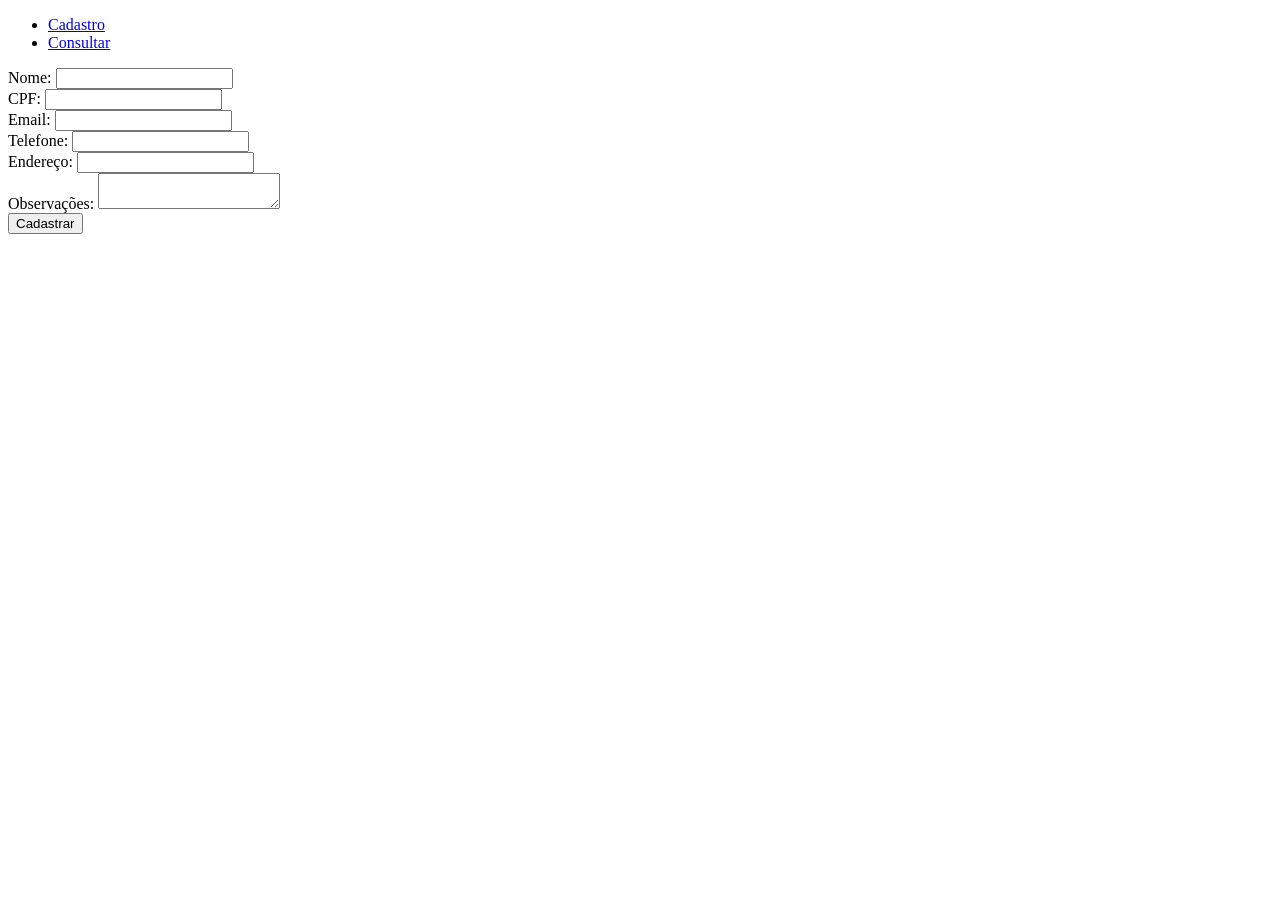
==== projetohotel.lays2B/frontend/index.html @ eb4144ed "Add files via upload" ====
<!DOCTYPE html>
<html lang="pt-br">
<head>
    <meta charset="UTF-8">
    <meta name="viewport" content="width=device-width, initial-scale=1.0">
    <title>Cadastro de Clientes</title>
</head>
<body>

<nav>
    <ul>
        <li><a href="/">Cadastro</a></li>
        <li><a href="/consulta">Consultar</a></li>
    </ul>
</nav>

<form id="formCadastro">
    <div>
        <label>Nome:</label>
        <input type="text" name="nome" required>
    </div>
    <div>
        <label>CPF:</label>
        <input type="text" name="CPF" required>
    </div>
    <div>
        <label>Email:</label>
        <input type="email" name="email" required>
    </div>
    <div>
        <label>Telefone:</label>
        <input type="text" name="Telefone" required>
    </div>
    <div>
        <label>Endereço:</label>
        <input type="text" name="endereco" required>
    </div>
    <div>
        <label>Observações:</label>
        <textarea name="observacoes"></textarea>
    </div>
    <button type="submit">Cadastrar</button>
</form>

<div id="mensagem"></div>

<script src="assets/js/main.js"></script>
</body>
</html>
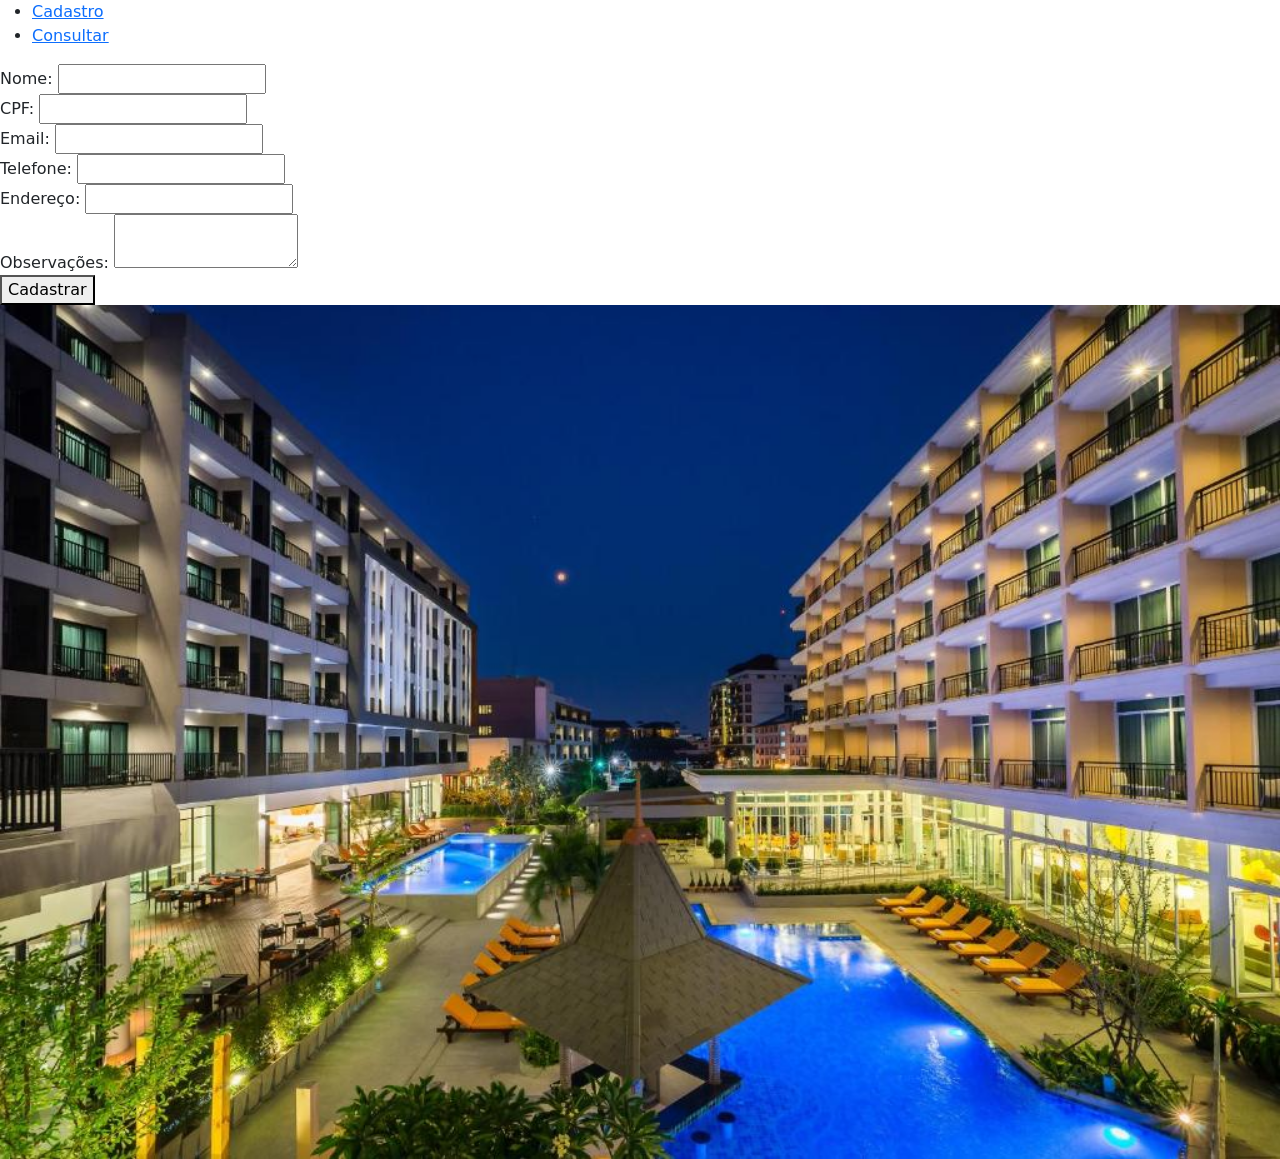
==== commit ae9fb5a0: "Add files via upload" ====
--- a/projetohotel.lays2B/frontend/index.html
+++ b/projetohotel.lays2B/frontend/index.html
@@ -4,6 +4,10 @@
     <meta charset="UTF-8">
     <meta name="viewport" content="width=device-width, initial-scale=1.0">
     <title>Cadastro de Clientes</title>
+
+    <link href="https://cdn.jsdelivr.net/npm/bootstrap@5.3.0/dist/css/bootstrap.min.css" rel="stylesheet">
+    <script src="https://cdn.jsdelivr.net/npm/bootstrap@5.3.0/dist/js/bootstrap.bundle.min.js" defer></script>
+
 </head>
 <body>
 
@@ -44,6 +48,23 @@
 
 <div id="mensagem"></div>
 
-<script src="assets/js/main.js"></script>
+
+    <header>
+        <div id="carouselExampleIndicators" class="carousel slide" data-bs-ride="carousel">
+            <div class="carousel-inner">
+                <div class="carousel-item active">
+                    <img src="assets/img/banner1.jpg" class="d-block w-100" alt="Banner 1">
+                </div>
+                <div class="carousel-item">
+                    <img src="assets/img/banner2.jpg" class="d-block w-100" alt="Banner 2">
+                </div>
+                <div class="carousel-item">
+                    <img src="assets/img/banner3.jpg" class="=d-block w-100" alt="Banner 3">
+                </div>
+            </div>
+        </div>
+    </header>
+     
+    <script src="assets/js/main.js"></script>
 </body>
 </html>
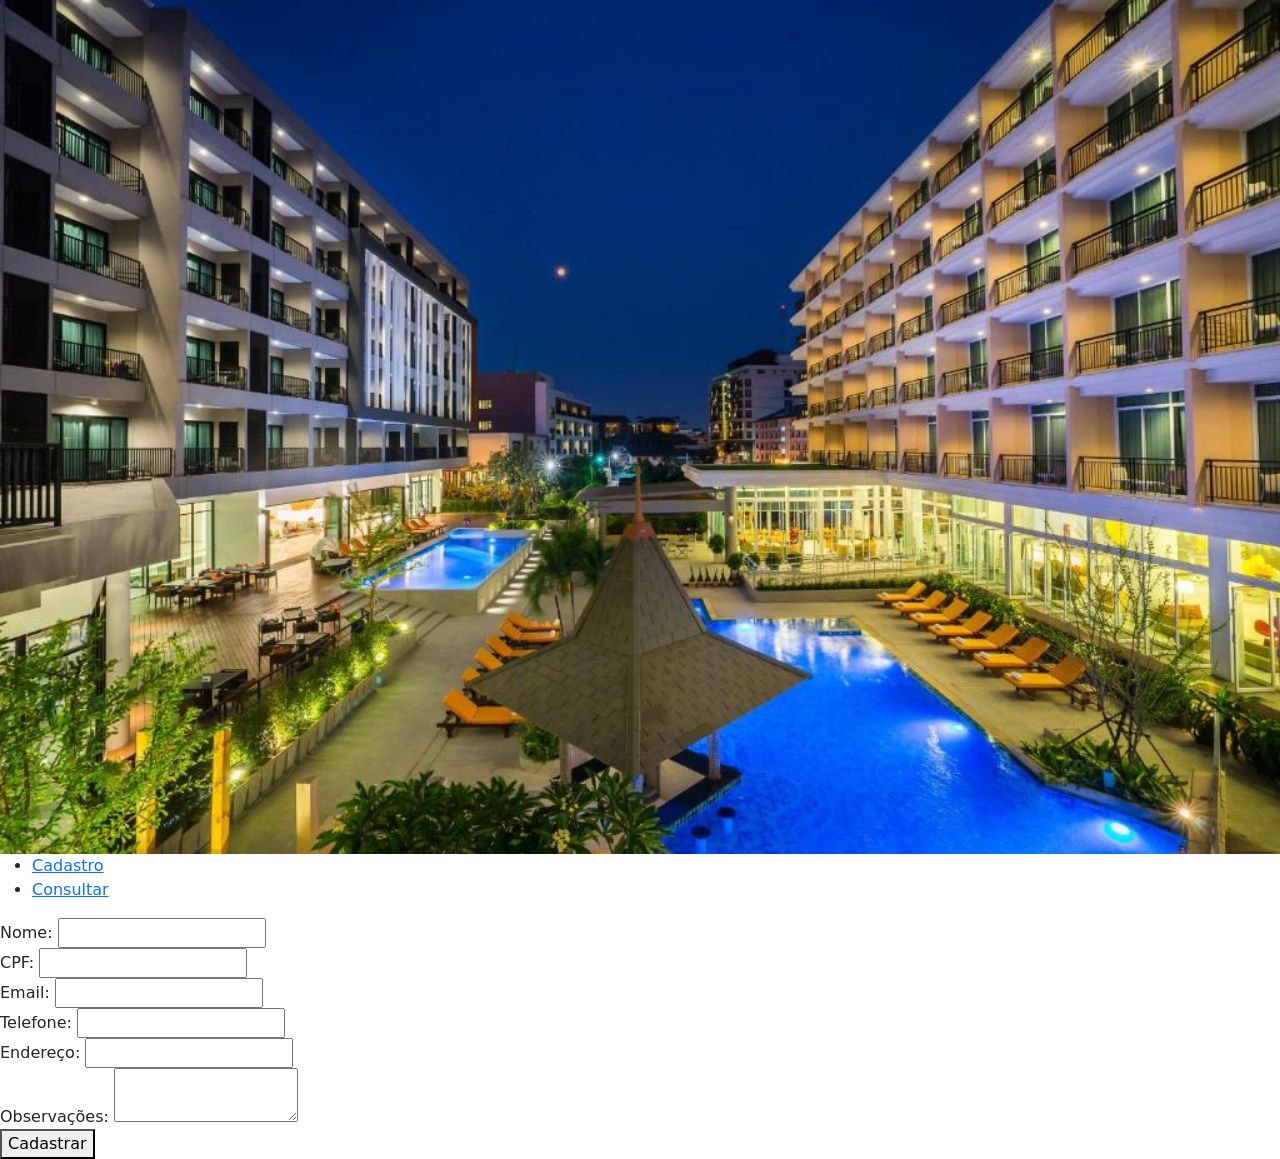
==== commit 9b8827a0: "Add files via upload" ====
--- a/projetohotel.lays2B/frontend/index.html
+++ b/projetohotel.lays2B/frontend/index.html
@@ -6,10 +6,26 @@
     <title>Cadastro de Clientes</title>
 
     <link href="https://cdn.jsdelivr.net/npm/bootstrap@5.3.0/dist/css/bootstrap.min.css" rel="stylesheet">
+    <link rel="stylesheet" href="/static/css/style.css">
     <script src="https://cdn.jsdelivr.net/npm/bootstrap@5.3.0/dist/js/bootstrap.bundle.min.js" defer></script>
 
 </head>
 <body>
+    <header>
+        <div id="carouselExampleIndicators" class="carousel slide" data-bs-ride="carousel">
+            <div class="carousel-inner">
+                <div class="carousel-item active">
+                    <img src="assets/img/banner1.jpg" class="d-block w-100" alt="Banner 1">
+                </div>
+                <div class="carousel-item">
+                    <img src="assets/img/banner2.jpg" class="d-block w-100" alt="Banner 2">
+                </div>
+                <div class="carousel-item">
+                    <img src="assets/img/banner3.jpg" class="=d-block w-100" alt="Banner 3">
+                </div>
+            </div>
+        </div>
+    </header>
 
 <nav>
     <ul>
@@ -49,21 +65,7 @@
 <div id="mensagem"></div>
 
 
-    <header>
-        <div id="carouselExampleIndicators" class="carousel slide" data-bs-ride="carousel">
-            <div class="carousel-inner">
-                <div class="carousel-item active">
-                    <img src="assets/img/banner1.jpg" class="d-block w-100" alt="Banner 1">
-                </div>
-                <div class="carousel-item">
-                    <img src="assets/img/banner2.jpg" class="d-block w-100" alt="Banner 2">
-                </div>
-                <div class="carousel-item">
-                    <img src="assets/img/banner3.jpg" class="=d-block w-100" alt="Banner 3">
-                </div>
-            </div>
-        </div>
-    </header>
+    
      
     <script src="assets/js/main.js"></script>
 </body>
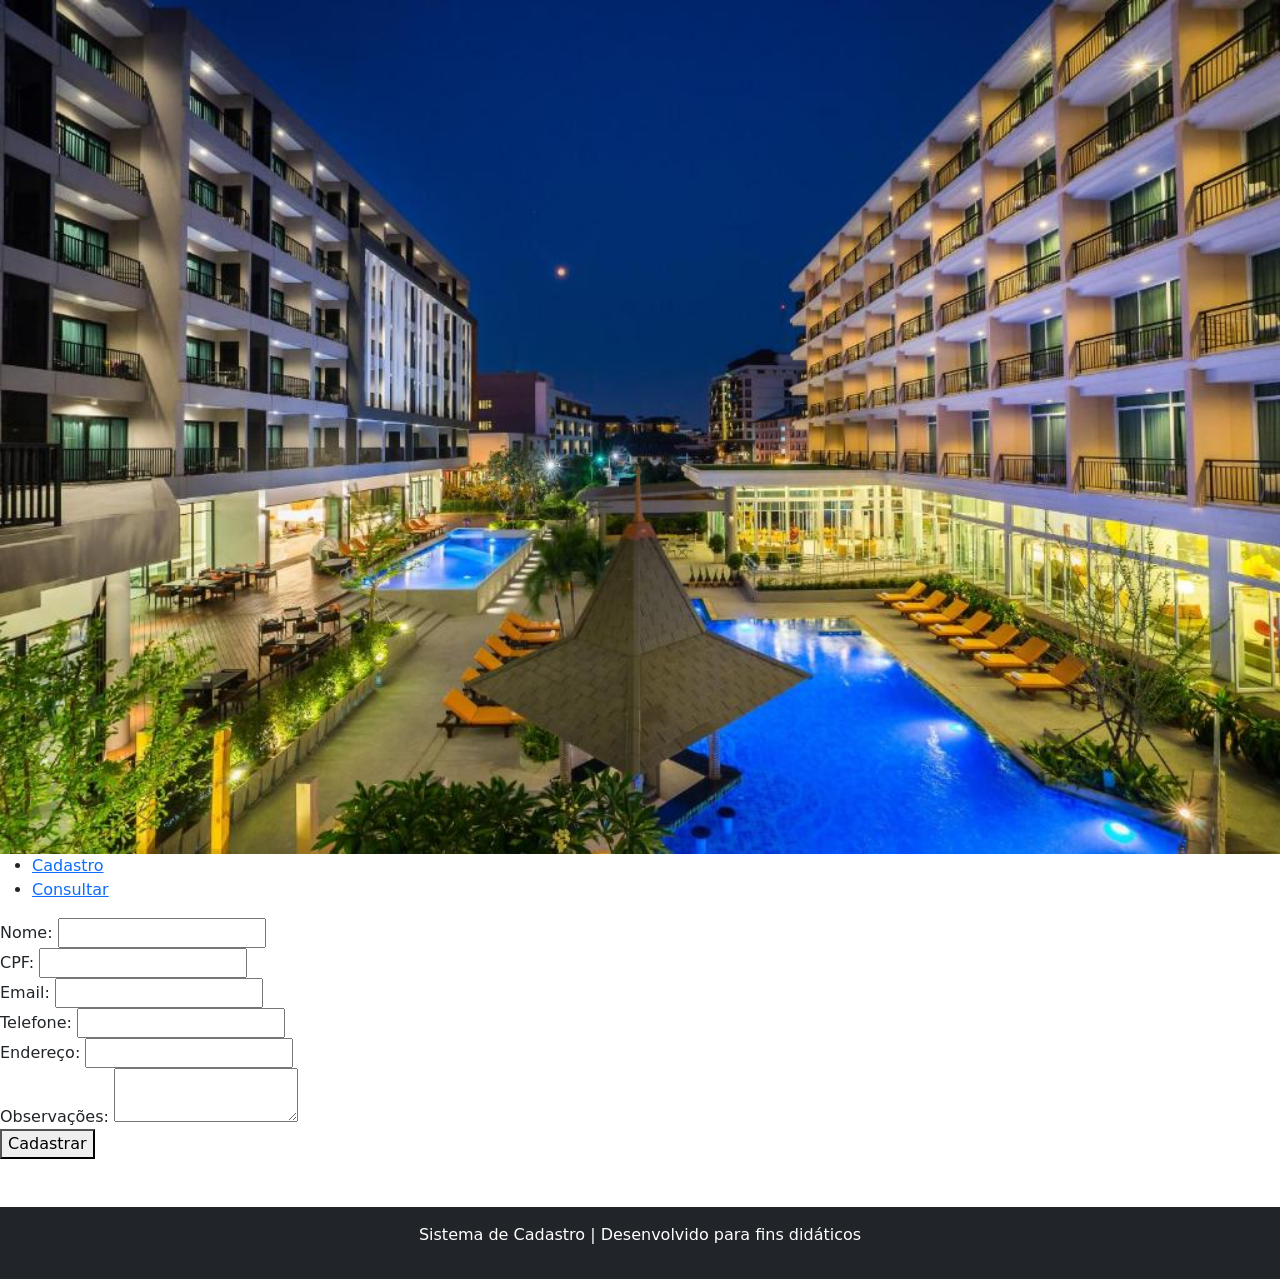
==== commit 1f955213: "Add files via upload" ====
--- a/projetohotel.lays2B/frontend/index.html
+++ b/projetohotel.lays2B/frontend/index.html
@@ -59,14 +59,16 @@
         <label>Observações:</label>
         <textarea name="observacoes"></textarea>
     </div>
-    <button type="submit">Cadastrar</button>
+    <button type="submit" class="btn-primary">Cadastrar</button>
 </form>
 
 <div id="mensagem"></div>
+    
+    <script src="assets/js/main.js"></script>
 
+     <footer class="text-center mt-5 p-3 text-white bg-dark">
+        <p>Sistema de Cadastro | Desenvolvido para fins didáticos</p>
+     </footer>
 
-    
-     
-    <script src="assets/js/main.js"></script>
 </body>
 </html>
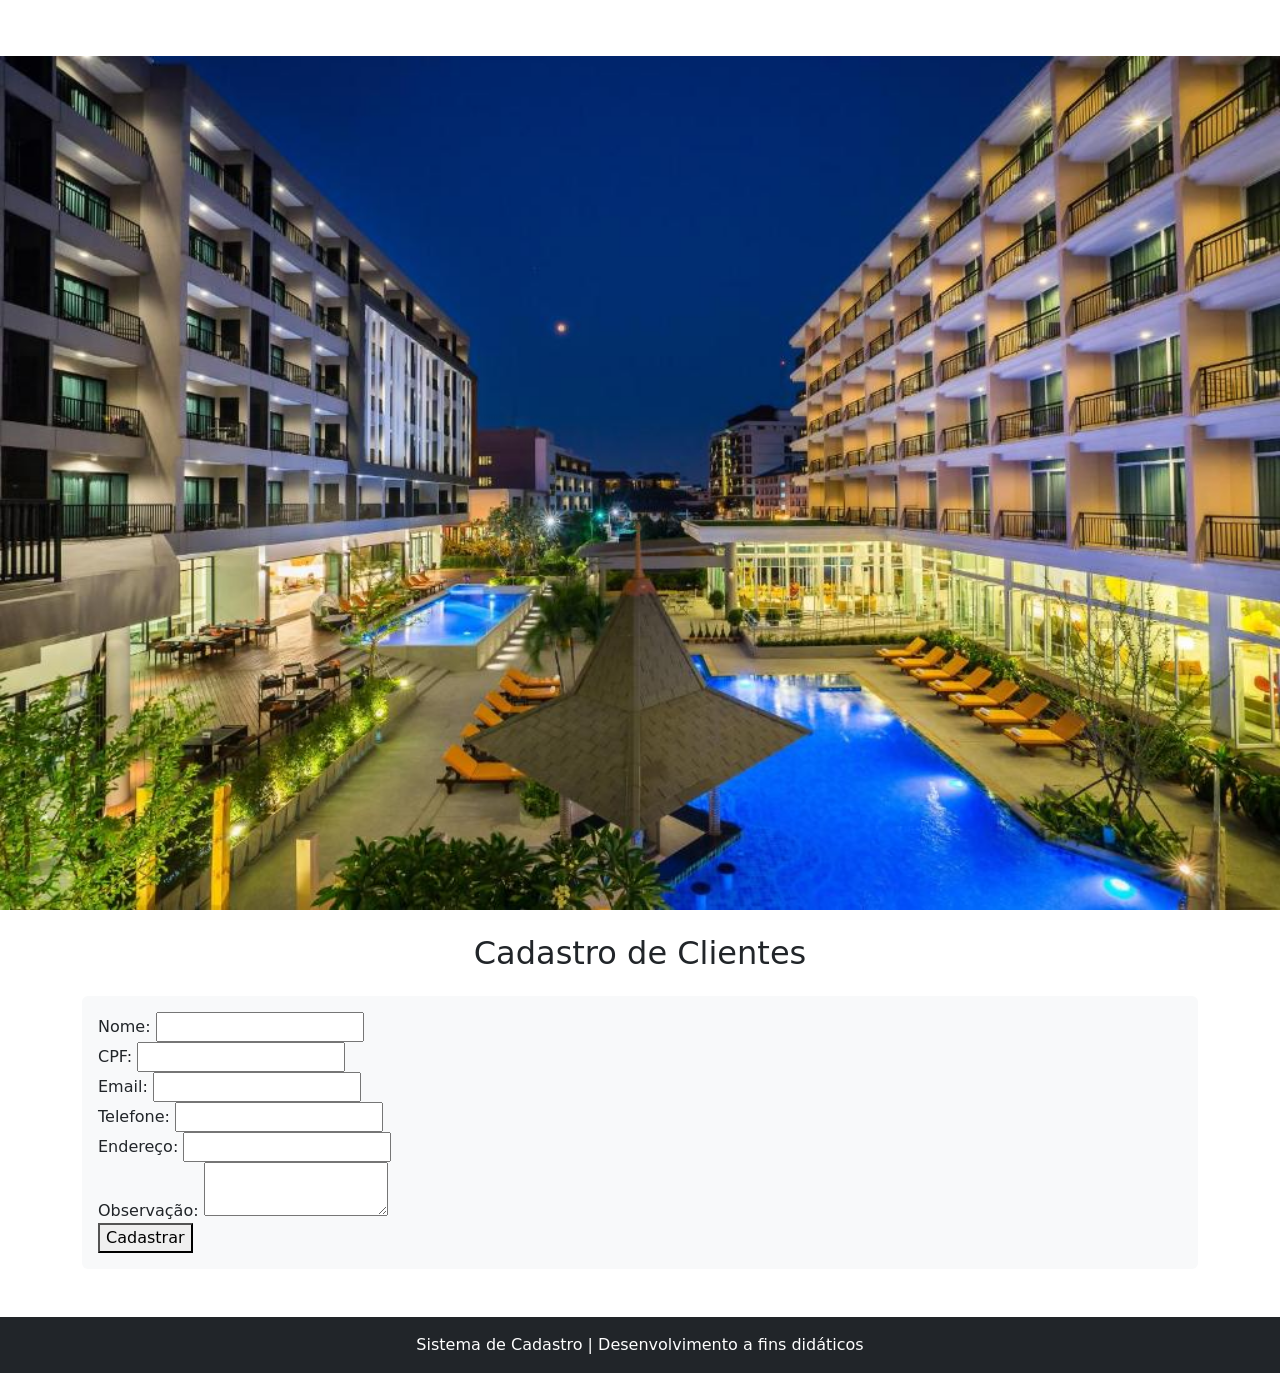
==== commit 8bb4eb59: "Add files via upload" ====
--- a/projetohotel.lays2B/frontend/index.html
+++ b/projetohotel.lays2B/frontend/index.html
@@ -1,74 +1,122 @@
 <!DOCTYPE html>
 <html lang="pt-br">
+
 <head>
-    <meta charset="UTF-8">
+    <meta charset="UTF-8"> 
     <meta name="viewport" content="width=device-width, initial-scale=1.0">
     <title>Cadastro de Clientes</title>
 
+
     <link href="https://cdn.jsdelivr.net/npm/bootstrap@5.3.0/dist/css/bootstrap.min.css" rel="stylesheet">
+
     <link rel="stylesheet" href="/static/css/style.css">
-    <script src="https://cdn.jsdelivr.net/npm/bootstrap@5.3.0/dist/js/bootstrap.bundle.min.js" defer></script>
 
 </head>
+
 <body>
+
+    <nav class="navbar navbar-expand-lg navbar-dark bg-gradient">
+        <div class="container-fluid">
+            
+            <a class="navbar-brand fw-bold text-white" href="/"> Hotel Lays</a>
+
+            <button class="navbar-toggler" type="button" data-bs-toggle="collapse" data-bs-target="#navbarNav">
+                <span class="navbar-toggler-icon"></span>
+            </button>
+            
+            <div class="collapse navbar-collapse justify-content-end" id="navbarNav">
+                <ul class="navbar-nav">
+                    <li class="nav-item">
+                        <a class="nav-link active text-white" href="/"> Cadastro</a>
+                    </li>
+                    <li class="nav-item">   
+                        <a class="nav-link text-white" href="/consulta"> Consultar</a>
+                    </li>
+                </ul>
+            </div>
+        </div>
+    </nav>
+
+
     <header>
+        
+
         <div id="carouselExampleIndicators" class="carousel slide" data-bs-ride="carousel">
             <div class="carousel-inner">
+            
+
                 <div class="carousel-item active">
                     <img src="assets/img/banner1.jpg" class="d-block w-100" alt="Banner 1">
                 </div>
+
                 <div class="carousel-item">
                     <img src="assets/img/banner2.jpg" class="d-block w-100" alt="Banner 2">
                 </div>
+
                 <div class="carousel-item">
-                    <img src="assets/img/banner3.jpg" class="=d-block w-100" alt="Banner 3">
+                    <img src="assets/img/banner3.jpg" class="d-block w-100" alt="Banner 3">
                 </div>
+            
             </div>
         </div>
     </header>
 
-<nav>
-    <ul>
-        <li><a href="/">Cadastro</a></li>
-        <li><a href="/consulta">Consultar</a></li>
-    </ul>
-</nav>
+    <main class="container mt-4">
 
-<form id="formCadastro">
-    <div>
-        <label>Nome:</label>
-        <input type="text" name="nome" required>
-    </div>
-    <div>
-        <label>CPF:</label>
-        <input type="text" name="CPF" required>
-    </div>
-    <div>
-        <label>Email:</label>
-        <input type="email" name="email" required>
-    </div>
-    <div>
-        <label>Telefone:</label>
-        <input type="text" name="Telefone" required>
-    </div>
-    <div>
-        <label>Endereço:</label>
-        <input type="text" name="endereco" required>
-    </div>
-    <div>
-        <label>Observações:</label>
-        <textarea name="observacoes"></textarea>
-    </div>
-    <button type="submit" class="btn-primary">Cadastrar</button>
-</form>
+        <h2 class="text-center mb-4"> Cadastro de Clientes</h2>
+    
+        <form id="formCadastro" class="p-3 rounded bg-light purple">
+        <div>
+            <div>
+                <label> Nome:</label>
+                <input type="text" name="nome" required>
+            </div>
+        </div>
+        <div>
+            <div>
+                <label> CPF:</label>
+                <input type="text" name="cpf" required>
+            </div>
+        </div>
+        
+        <div>
+            <div>
+                <label> Email:</label>
+                <input type="email" name="email" required>
+            </div>
+        </div>
+        <div>
+            <div>
+                <label> Telefone:</label>
+                <input type="text" name="telefone" required>
+            </div>
+        </div>
+        
+        <div>
+            <div>
+                <label> Endereço:</label>
+                <input type="text" name="endereco" required>
+            </div>
+        </div>
+        
+        <div>
+            <div>
+                <label> Observação:</label>
+                <textarea type="text" name="observacao" required> </textarea>
+            </div>
+        </div>
+        <button type="submit" class="btn-primary ">Cadastrar</button>
+        
+        <div id="mensagem"></div>
+    </form>
+</main>
 
-<div id="mensagem"></div>
-    
+    <script src="https://cdn.jsdelivr.net/npm/bootstrap@5.3.0/dist/js/bootstrap.bundle.min.js"></script>
+
     <script src="assets/js/main.js"></script>
 
-     <footer class="text-center mt-5 p-3 text-white bg-dark">
-        <p>Sistema de Cadastro | Desenvolvido para fins didáticos</p>
-     </footer>
+    <footer class="text-center mt-5 p-3 text-white bg-dark"> Sistema de Cadastro | Desenvolvimento a fins didáticos</footer>
 
 </body>
-</html>+
+</html>
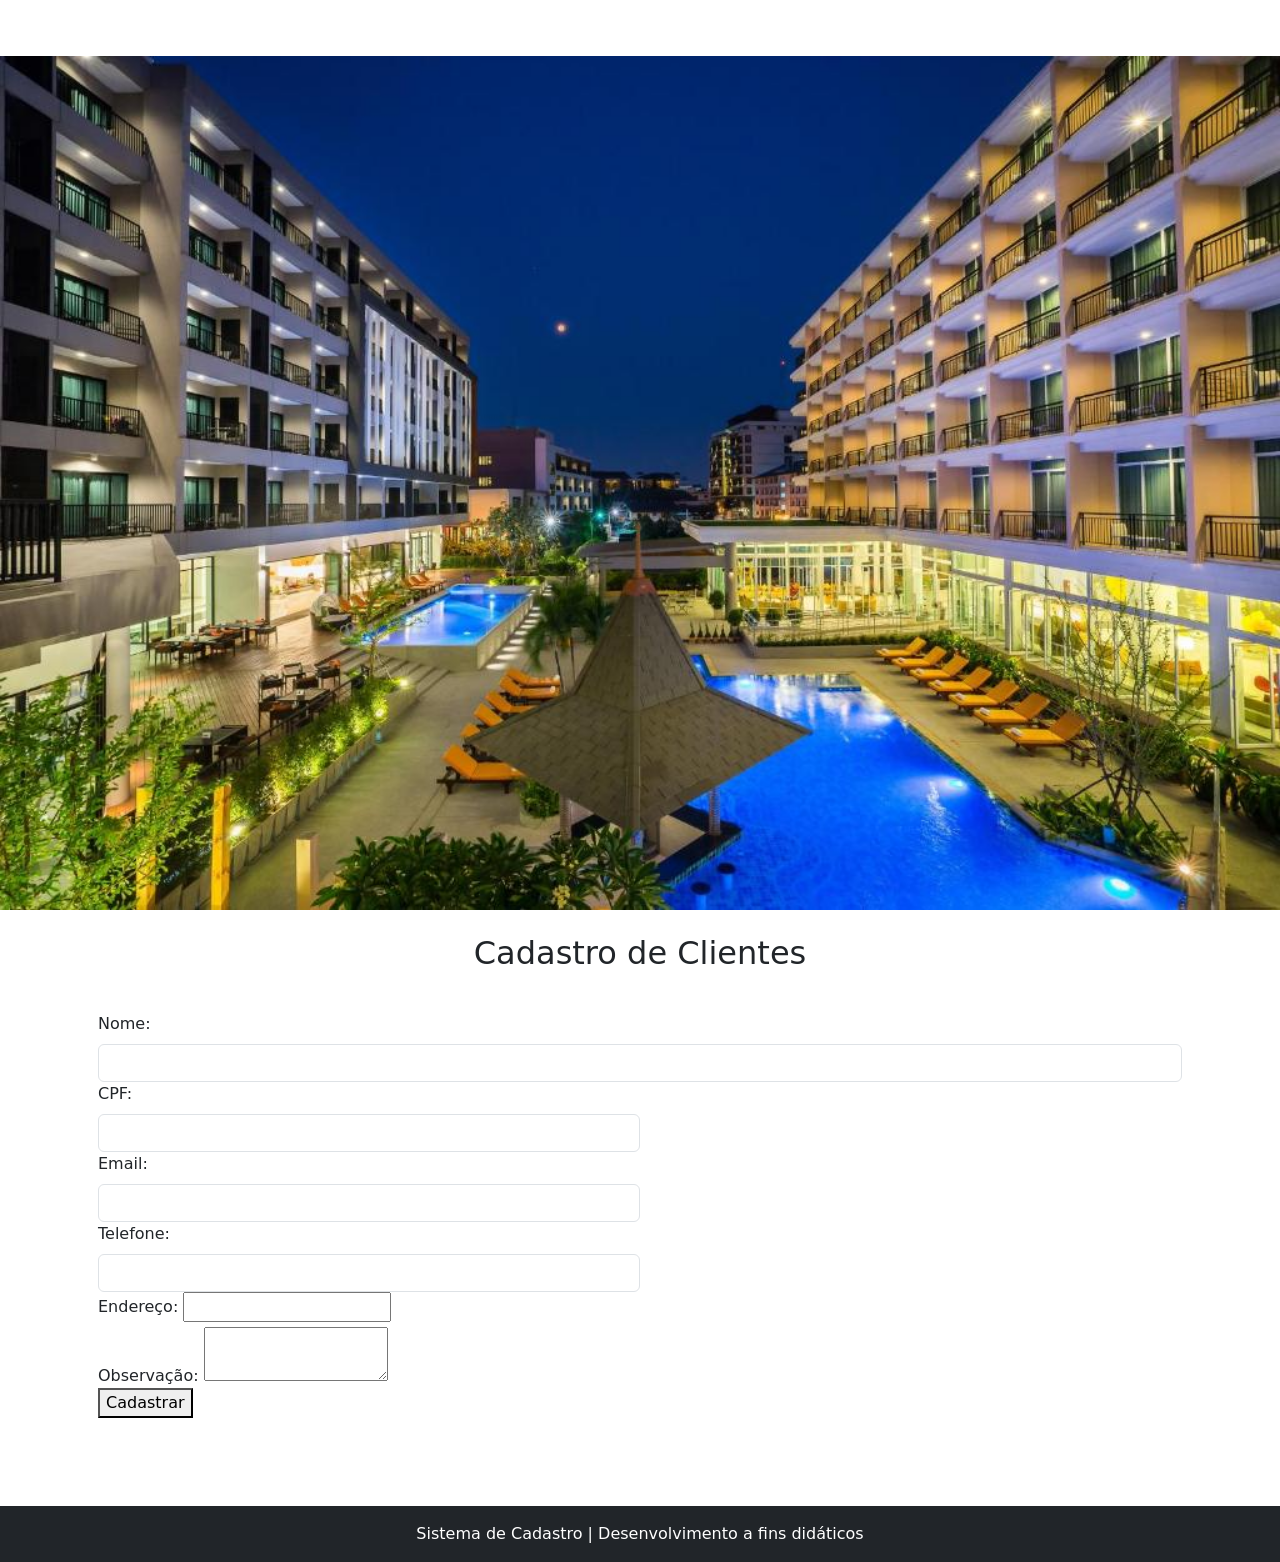
==== commit 828e38ba: "Add files via upload" ====
--- a/projetohotel.lays2B/frontend/index.html
+++ b/projetohotel.lays2B/frontend/index.html
@@ -27,7 +27,7 @@
             <div class="collapse navbar-collapse justify-content-end" id="navbarNav">
                 <ul class="navbar-nav">
                     <li class="nav-item">
-                        <a class="nav-link active text-white" href="/"> Cadastro</a>
+                        <a class="nav-link active text-purple" href="/"> Cadastro</a>
                     </li>
                     <li class="nav-item">   
                         <a class="nav-link text-white" href="/consulta"> Consultar</a>
@@ -65,36 +65,36 @@
 
         <h2 class="text-center mb-4"> Cadastro de Clientes</h2>
     
-        <form id="formCadastro" class="p-3 rounded bg-light purple">
+        <form id="formCadastro" class="p-3 rounded bg-purple">
         <div>
             <div>
-                <label> Nome:</label>
-                <input type="text" name="nome" required>
+                <label class="form-label"> Nome:</label>
+                <input type="text" class="form-control" name="nome" required>
             </div>
         </div>
         <div>
-            <div>
-                <label> CPF:</label>
-                <input type="text" name="cpf" required>
+            <div class="col-md-6">
+                <label class="form-label"> CPF:</label>
+                <input type="text" class="form-control" name="cpf" required>
             </div>
         </div>
         
         <div>
-            <div>
-                <label> Email:</label>
-                <input type="email" name="email" required>
+            <div class="col-md-6">
+                <label class="form-label"> Email:</label>
+                <input type="email" class="form-control" name="email" required>
             </div>
         </div>
         <div>
-            <div>
-                <label> Telefone:</label>
-                <input type="text" name="telefone" required>
+            <div class="col-md-6">
+                <label class="form-label"> Telefone:</label>
+                <input type="text"  class="form-control" name="telefone" required>
             </div>
         </div>
         
         <div>
-            <div>
-                <label> Endereço:</label>
+            <div class=""col-12>
+                <label class="form-label"> Endereço:</label>
                 <input type="text" name="endereco" required>
             </div>
         </div>
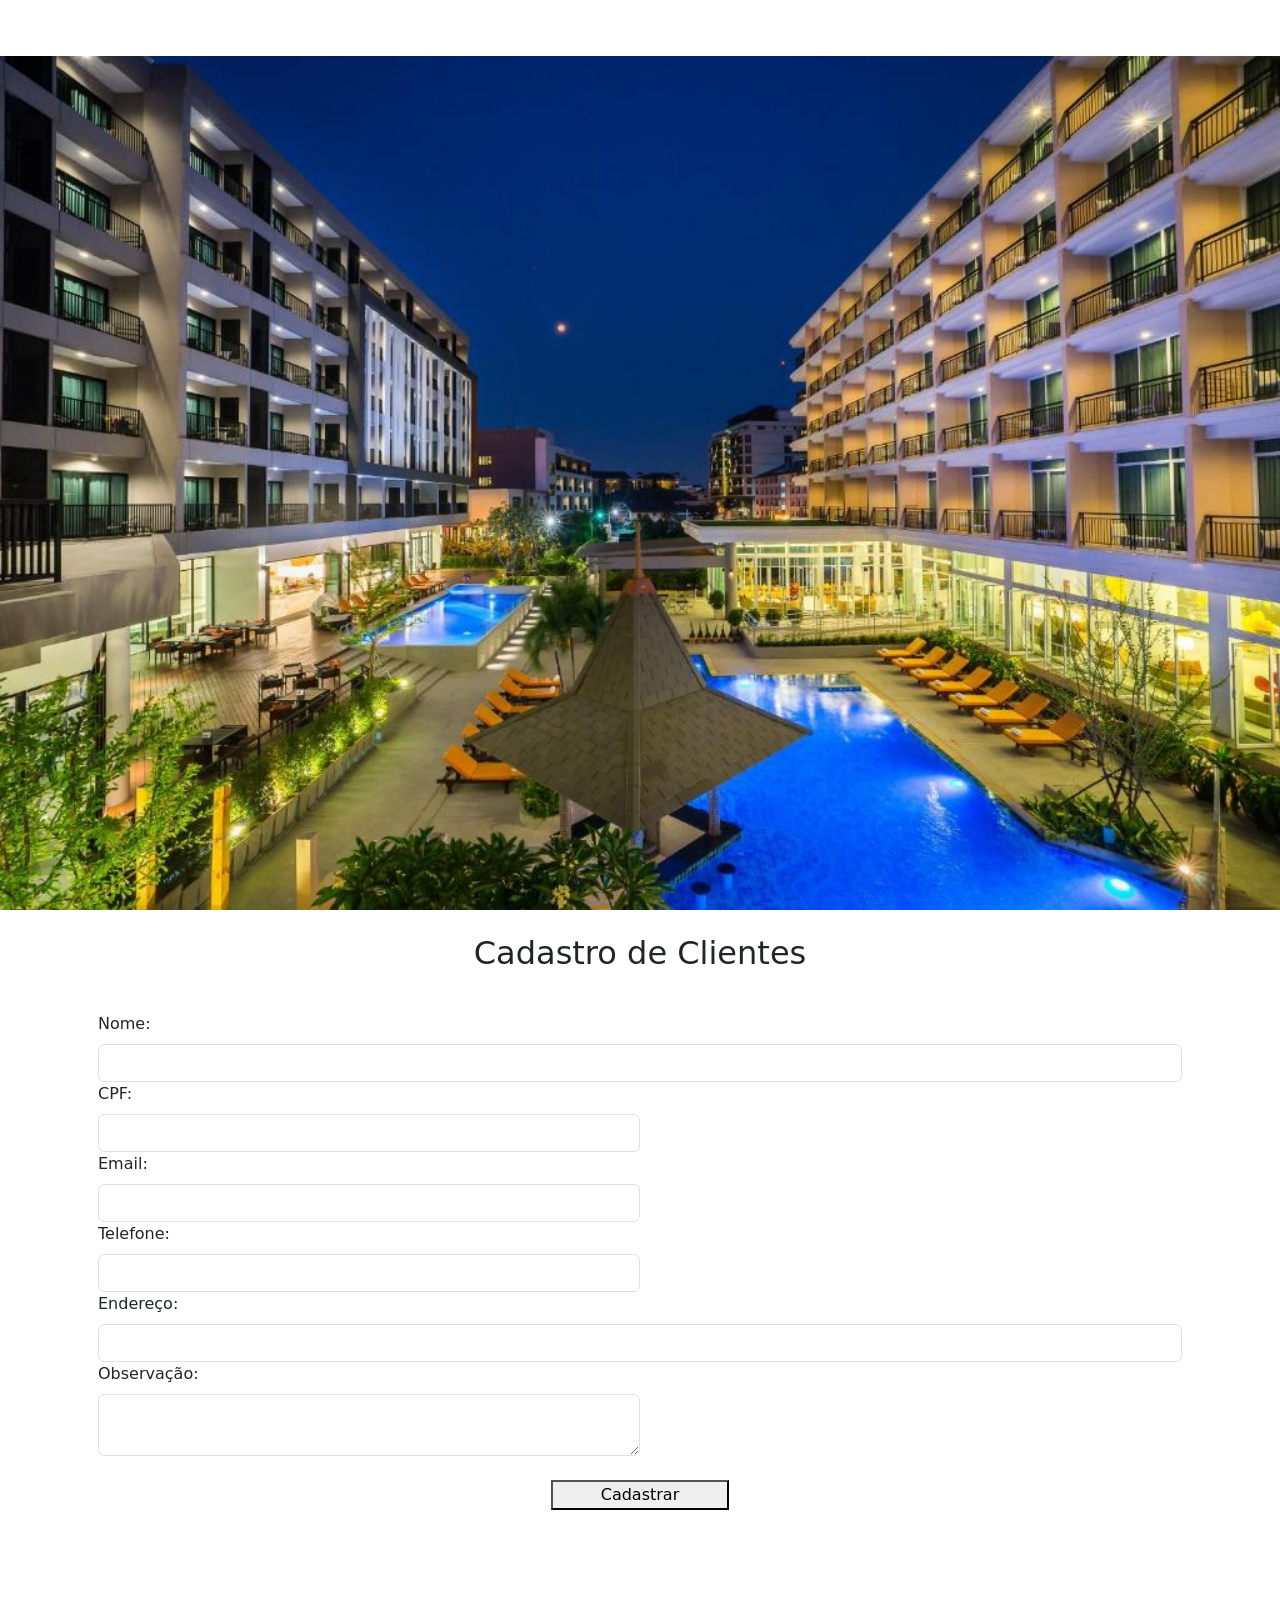
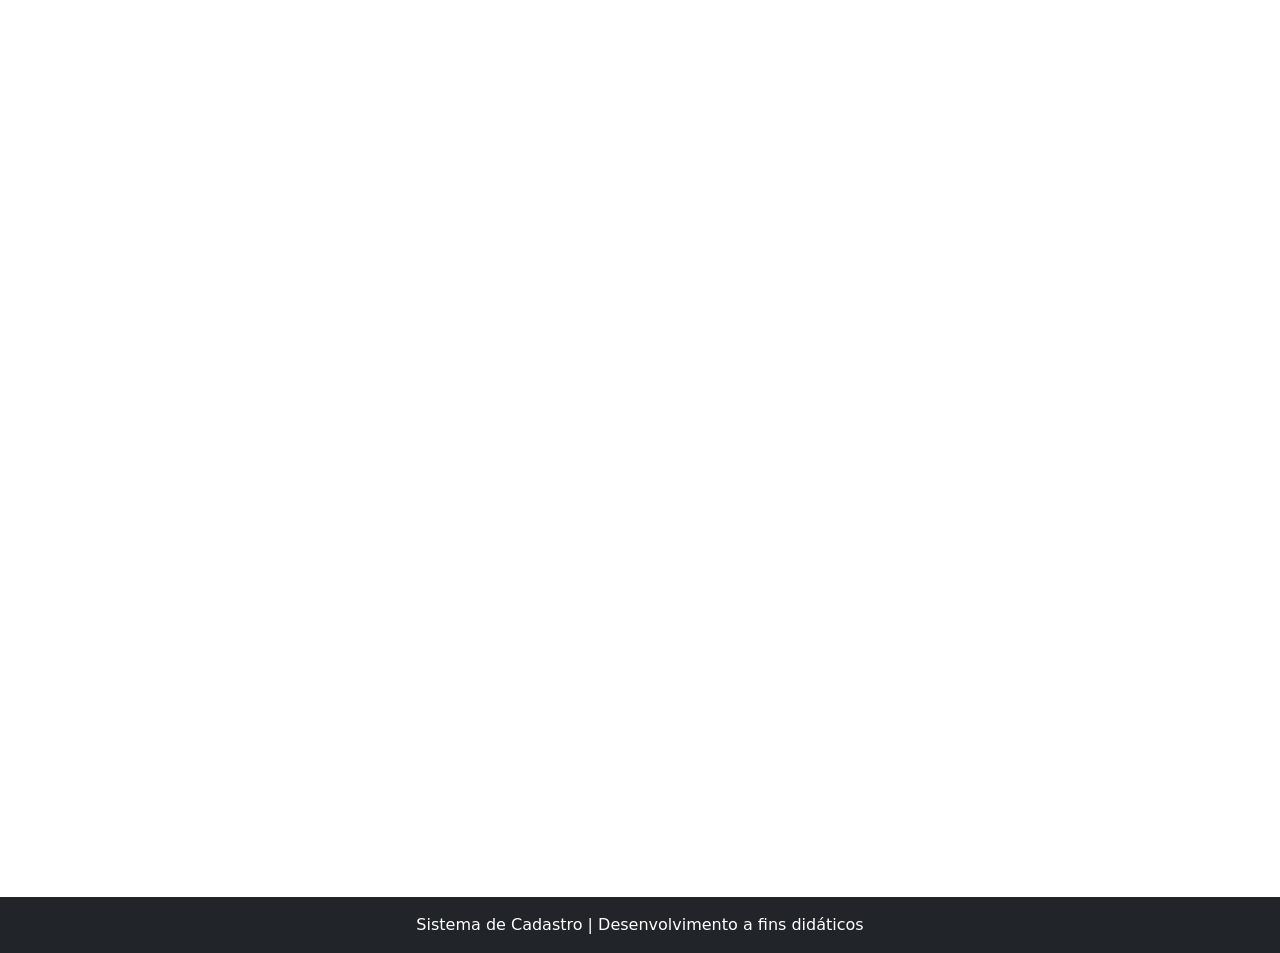
==== commit d8efd7be: "Add files via upload" ====
--- a/projetohotel.lays2B/frontend/index.html
+++ b/projetohotel.lays2B/frontend/index.html
@@ -93,23 +93,26 @@
         </div>
         
         <div>
-            <div class=""col-12>
+            <div class=""col-md-12>
                 <label class="form-label"> Endereço:</label>
-                <input type="text" name="endereco" required>
+                <input type="text" class="form-control" name="endereco" required>
             </div>
         </div>
         
         <div>
-            <div>
-                <label> Observação:</label>
-                <textarea type="text" name="observacao" required> </textarea>
+            <div class="col-md-6">
+                <label class="form-label"> Observação:</label>
+                <textarea type="text" class="form-control" name="observacao" rows="2"> </textarea>
             </div>
         </div>
-        <button type="submit" class="btn-primary ">Cadastrar</button>
         
-        <div id="mensagem"></div>
-    </form>
+        <div class="text-center mt-4">
+            <button type="submit" class="btn-primary px-5">Cadastrar</button>
+        </div>
+     </form>
 </main>
+    
+     <div id="mensagem" class="mt-3 text-center fw-bold"></div>
 
     <script src="https://cdn.jsdelivr.net/npm/bootstrap@5.3.0/dist/js/bootstrap.bundle.min.js"></script>
 
